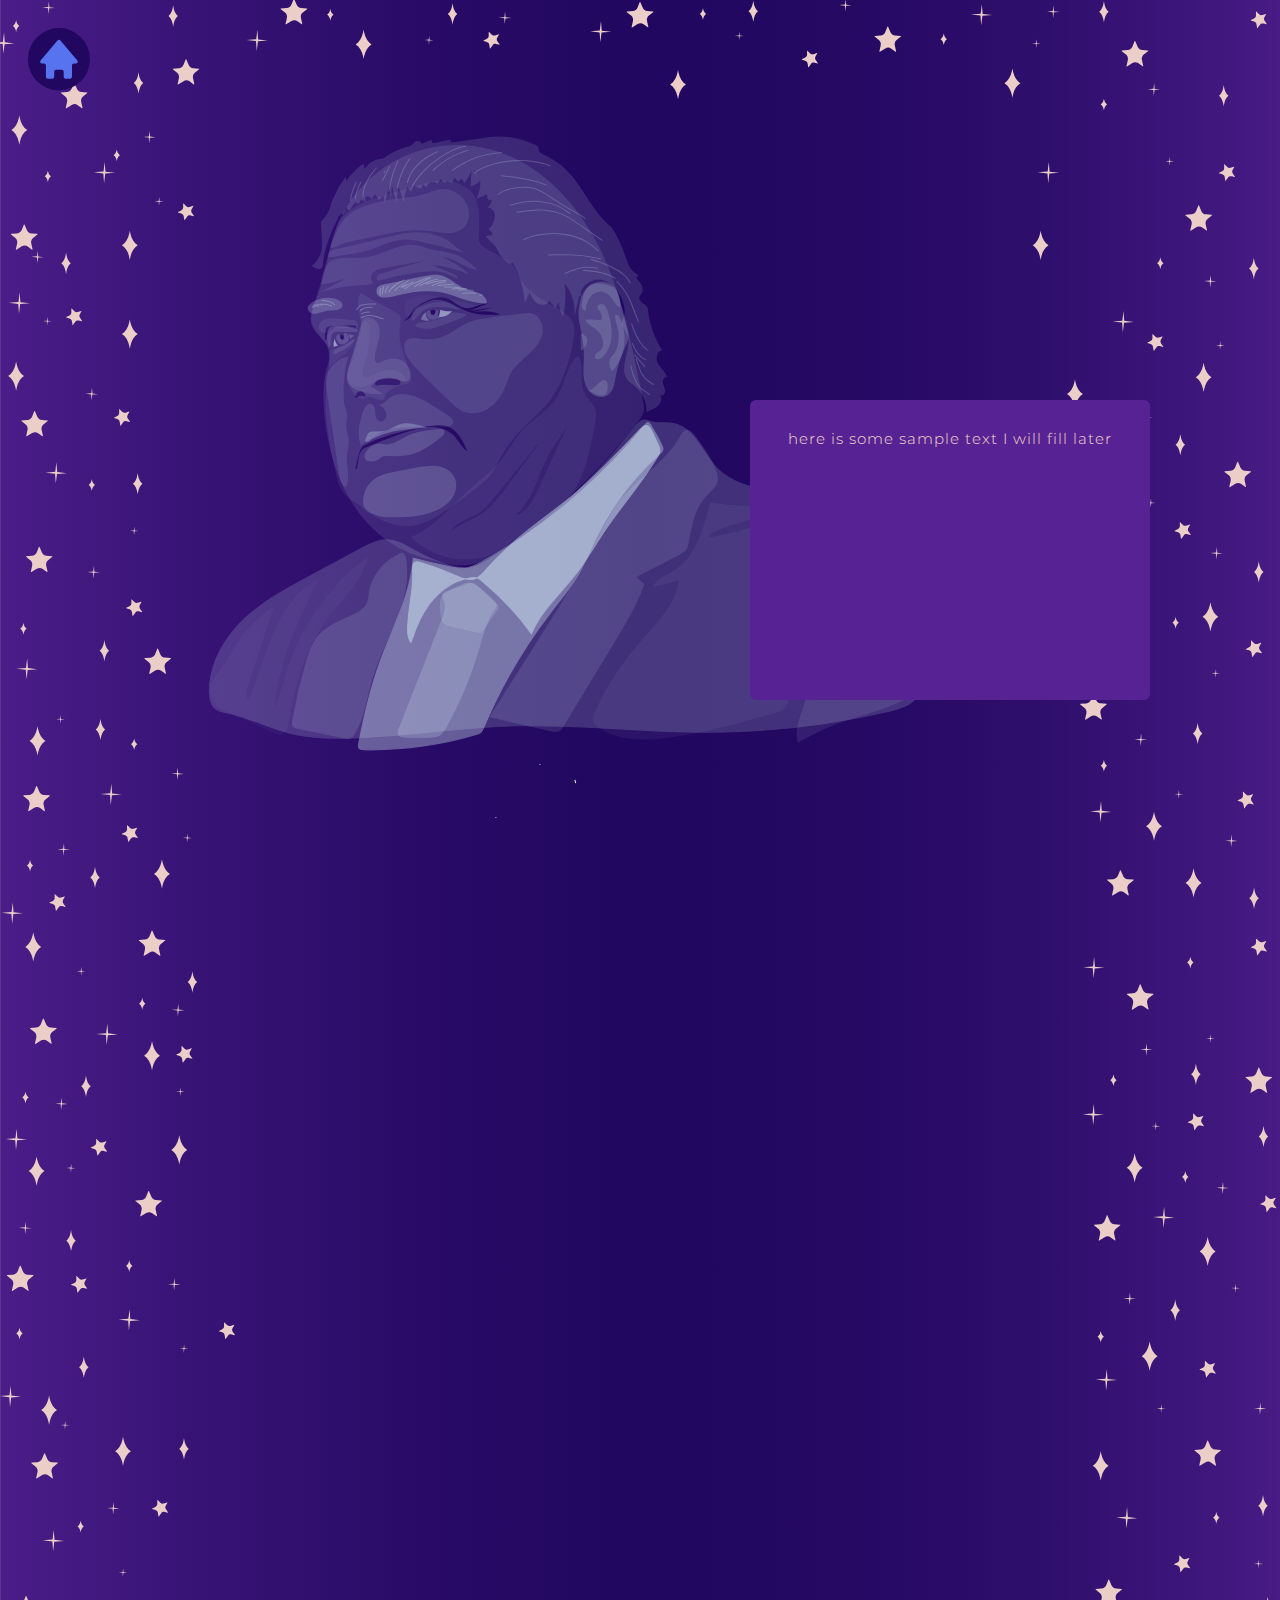
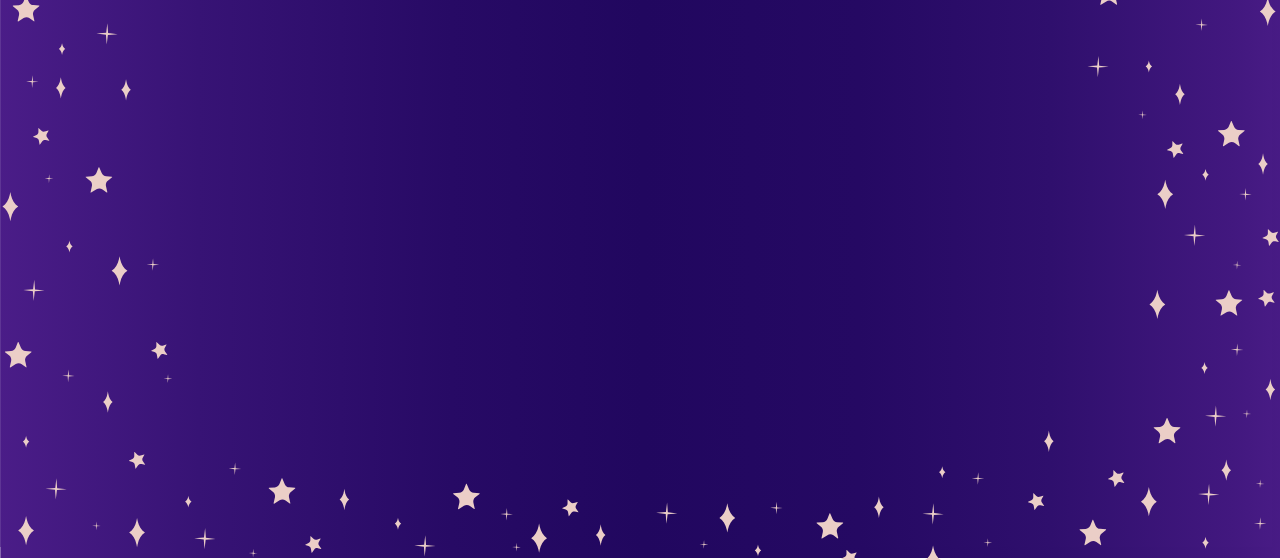
==== dougie.html @ c14ae3fe "Initial Upload" ====
<html lang="en">
<head>
    <meta charset="UTF-8">
    <meta http-equiv="X-UA-Compatible" content="IE=edge">
    <meta name="viewport" content="width=device-width, initial-scale=1.0">
    <title>Doug Ford Detail</title>
    <link rel="stylesheet" href="style.css">
    <link rel="preconnect" href="https://fonts.gstatic.com">
    <link href="https://fonts.googleapis.com/css2?family=Montserrat:ital,wght@0,100;0,200;0,300;0,400;0,500;0,600;0,700;0,800;0,900;1,100;1,200;1,300;1,400;1,500;1,600;1,700;1,800;1,900&display=swap" rel="stylesheet">
</head>
<body class="det-pagebody">
    <img src="Assets/purplegradient.svg">
    <img src="Assets/stars-01.svg" id="stars">

    <img src="Assets/ford-01.svg" id="detail-4" class="graphics">
    <p class="p">here is some sample text I will fill later</p>

<a href="index.html"></a>
    <img src="Assets/home-01.svg" id="home">
</a>


</body>
</html>
---- style.css ----
* {
    margin-top: 0px;
    margin-left: 0px;
    padding:0px;
    box-sizing:border-box;
}
#home {
    position: absolute;
    width: 75px;
    height: auto;
    left: 20px;
    margin-top: 20px;
    z-index: 9999;
}
body {
    background-image: url(Assets/purplegradient.svg);
    background-position: center;
    background-repeat: no-repeat;
    background-size: cover;
    overflow-x: hidden;
    bottom: 0px;
}
#stars {
    position: absolute;
    left: 0px;
    animation-name: bob;
    animation-duration: 3.5s;
    animation-iteration-count: infinite;
    animation-fill-mode: forwards;
    z-index: 1;
    overflow: hidden;
}
@keyframes bob {
    0%, 100% {
        transform: translateY(0px);
        opacity: 30%;
    }
    50% {
        transform: translateY(-3px);
        transform:scale(1.005,1.005);
        opacity: 70%;
    }
}
h1 {
    font-family: 'Montserrat', sans-serif;
    font-size: 40pt;
    font-weight: 800;
    text-align: center;
    letter-spacing: 8px;
    color: #5773EF;
    margin-top:-2320px;
    z-index: +10;
}
em {
    font-weight: 100;
    font-size: +90;
    font-style: normal;
    letter-spacing: -5px;
    color: #EBCEC7;
    vertical-align: middle;
  }
h3 {
    font-family: 'Montserrat', sans-serif;
    font-size: 18pt;
    font-weight: 300;
    text-align: left;
    margin-left: 300px;
    letter-spacing: 5px;
    color: #EBCEC7;
}
#subhead-1{
    position:absolute;
    margin-top: 20px;
}
#subhead-2{
    position:absolute;
    margin-top: 800px;
}
#subhead-3{
    position:absolute;
    margin-top: 1500px;
}

.graphics {
    overflow: hidden;
    position: absolute;
    z-index: 9999;
}
#elebeatle {
    transform:scale(0.4,0.4);
    left: -550px;
    top: -250px;
}

#table {
    transform:scale(0.4,0.4);
    left: 550px;
    top: 750px;
}
#gun {
    transform:scale(0.2,0.2);
    left: -550px;
    top: 700px;
}
#ford {
    transform:scale(0.4,0.4);
    left: 600px;
    top: 1500px;
}
#graph-1 {
    position: absolute;
    transform:scale(0.6,0.6);
    left: 100px;
    top: 200px;
}
#graph-pie {
    position: absolute;
    transform:scale(0.45,0.45);
    left: 240px;
    top: 930px;
}
#graph-3 {
    position: absolute;
    transform:scale(0.7,0.7);
    left: -45px;
    top: 1615px;
    z-index: 200;
}
#stat-1 {
    position: absolute;
    width: 250px;
    height: auto;
    left: 250px;
    top: 1050px;
}
#stat-2 {
    position: absolute;
    width: 250px;
    height: auto;
    left: 480px;
    top: 1050px;
}
#asterisk {
    color: #EBCEC7;
    font-family: 'Montserrat', sans-serif;
    font-weight: 320;
    letter-spacing: 1px;
    font-size: 9pt;
    width: 300px;
    text-indent: -11pt;
    position: absolute;
    left: 750px;
    top: 1115px;
    z-index: 99999999;
    
}
a {
    color: #5773EF;
}
p {
    color: #DAF4FB;
    font-family: 'Montserrat', sans-serif;
    font-weight: 200;
    letter-spacing: 1px;
    font-size: 11pt;
    width: 300px;
    height: 200px;
}
/*Ele-Beatle Page*/
.det-pagebody {
    overflow: hidden;
}
#detail-1 {
    position:absolute;
    transform: scale(0.7,0.7);
    left: -400px;
    top: -350px;
}
#detail-2 {
    position:absolute;
    transform: scale(0.8,0.8);
    left: 0px;
    top: -50px;
}
#detail-3 {
    position:absolute;
    transform: scale(0.35,0.35);
    left: -250px;
    top: -650px;
}
#detail-4 {
    position:absolute;
    transform: scale(0.55,0.55);
    left: -150px;
    top: -200px;
}
.p {
    position: absolute;
    color: #EBCEC7;
    font-family: 'Montserrat', sans-serif;
    font-weight: 320;
    letter-spacing: 1px;
    font-size: 11pt;
    width: 400px;
    border-color: #EBCEC7;
    background-color: #572394;
    text-align: center;
    padding: 30px;
    height: 300px;
    border-radius: 6px;
    border-width: 5px;
    left: 750px;
    top: 400px;
    z-index: 999999;
}
#home {
    position: absolute;
    width: 75px;
    height: auto;
    left: 20px;
    margin-top: 20px;
    z-index: 9999;
}
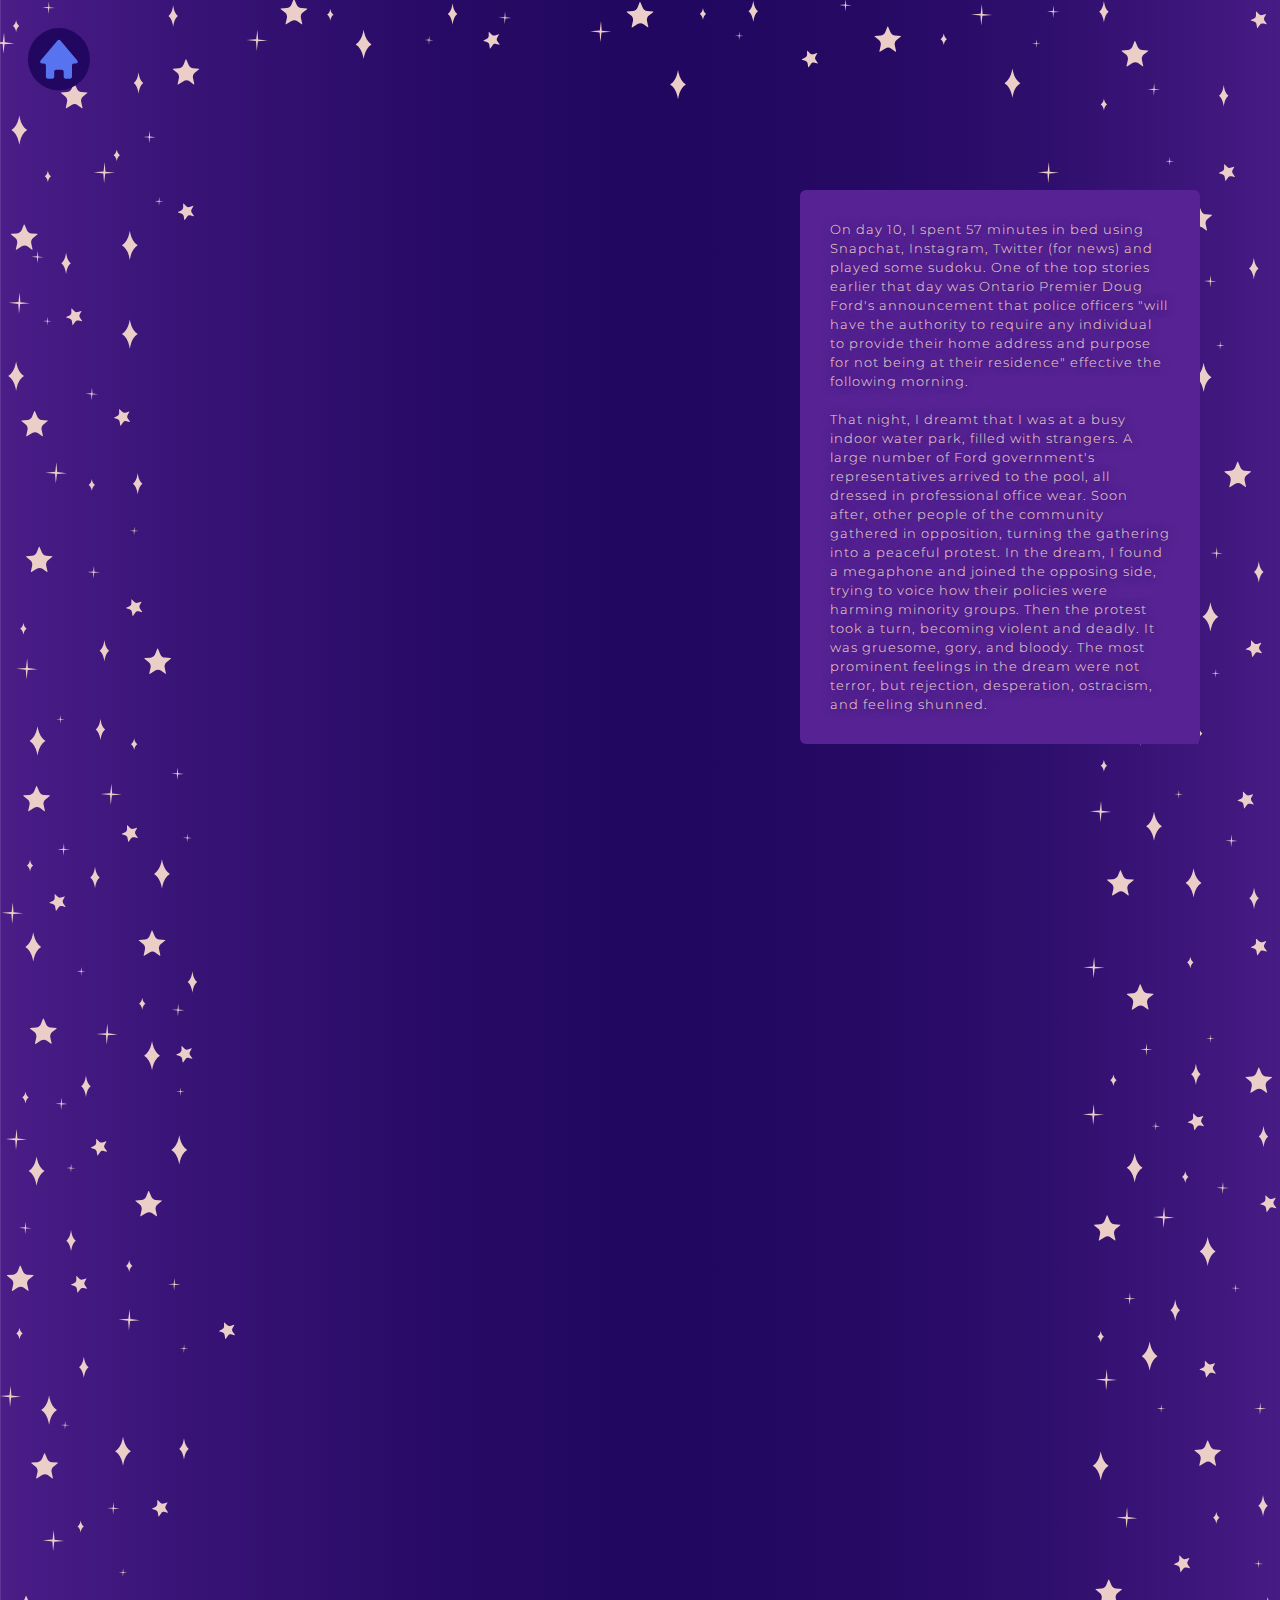
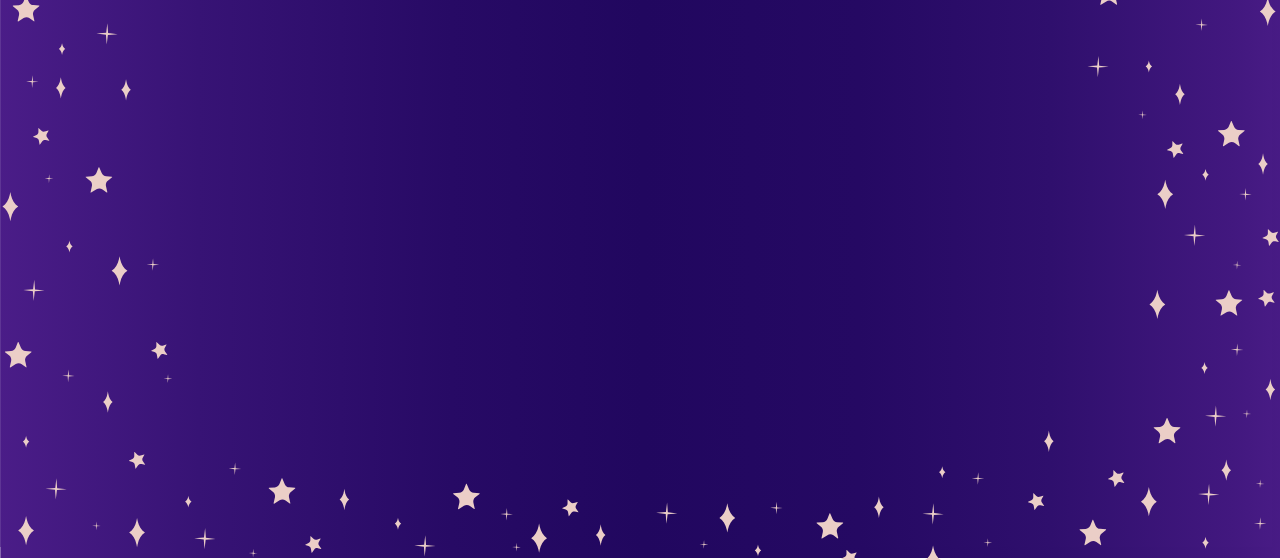
==== commit 472852f8: "Final" ====
--- a/dougie.html
+++ b/dougie.html
@@ -13,9 +13,10 @@
     <img src="Assets/stars-01.svg" id="stars">
 
     <img src="Assets/ford-01.svg" id="detail-4" class="graphics">
-    <p class="p">here is some sample text I will fill later</p>
+    <p class="p" id="ford-det-p">On day 10, I spent 57 minutes in bed using Snapchat, Instagram, Twitter (for news) and played some sudoku. One of the top stories earlier that day was Ontario Premier Doug Ford's announcement that police officers "will have the authority to require any individual to provide their home address and purpose for not being at their residence" effective the following morning.<br><br>
+    That night, I dreamt that I was at a busy indoor water park, filled with strangers. A large number of Ford government's representatives arrived to the pool, all dressed in professional office wear. Soon after, other people of the community gathered in opposition, turning the gathering into a peaceful protest. In the dream, I found a megaphone and joined the opposing side, trying to voice how their policies were harming minority groups. Then the protest took a turn, becoming violent and deadly. It was gruesome, gory, and bloody. The most prominent feelings in the dream were not terror, but rejection, desperation, ostracism, and feeling shunned. </p>
 
-<a href="index.html"></a>
+<a href="index.html">
     <img src="Assets/home-01.svg" id="home">
 </a>
 
--- a/style.css
+++ b/style.css
@@ -3,14 +3,6 @@
     margin-left: 0px;
     padding:0px;
     box-sizing:border-box;
-}
-#home {
-    position: absolute;
-    width: 75px;
-    height: auto;
-    left: 20px;
-    margin-top: 20px;
-    z-index: 9999;
 }
 body {
     background-image: url(Assets/purplegradient.svg);
@@ -41,6 +33,7 @@
         opacity: 70%;
     }
 }
+/*type*/
 h1 {
     font-family: 'Montserrat', sans-serif;
     font-size: 40pt;
@@ -70,42 +63,105 @@
 }
 #subhead-1{
     position:absolute;
-    margin-top: 20px;
+    margin-top: 0px;
 }
 #subhead-2{
     position:absolute;
-    margin-top: 800px;
+    margin-top: 750px;
 }
 #subhead-3{
     position:absolute;
-    margin-top: 1500px;
-}
-
+    margin-top: 1510px;
+}
+p {
+    color: #DAF4FB;
+    font-family: 'Montserrat', sans-serif;
+    font-weight: 300;
+    letter-spacing: 1px;
+    font-size: 9.5pt;
+    line-height: 17px;
+    width: 380px;
+    height: 200px, auto;
+    margin-left: 50px;
+    margin-top: 100px;
+    margin-bottom: 100px;
+    position: absolute;
+    text-shadow: 0px 0px 10px #21075F;
+    z-index: 9999;
+    widows: 4;
+}
+#p1 {
+    left: 350px;
+    top: 180px;
+}
+#p2 {
+    left: 750px;
+    top: 180px;
+    width: 390px;
+}
+#p3 {
+    left: 250px;
+    top: 1080px;
+}
+#p4 {
+    left: 250px;
+    top: 1270px;
+}
+#p5 {
+    left: 250px;
+    top: 1460px;
+}
+#p6 {
+    left: 250px;
+    top: 1680px;
+}
+#explore {
+    left: 850px;
+    top: 1820px;
+}
 .graphics {
     overflow: hidden;
     position: absolute;
     z-index: 9999;
 }
+@keyframes fadein {
+    0% {
+        transform: scale(0.8,0.8);
+        opacity: 0%;
+    }
+    100% {opacity: 100%}
+}
 #elebeatle {
     transform:scale(0.4,0.4);
-    left: -550px;
+    left: -590px;
     top: -250px;
-}
+    opacity: 0%;
 
+}
+.start {
+    animation-name: fadein;
+    animation-duration: 3s;
+    animation-iteration-count: 1;
+    animation-delay: 1s;
+    animation-fill-mode: forwards;
+}
 #table {
     transform:scale(0.4,0.4);
     left: 550px;
-    top: 750px;
+    top: 730px;
+    opacity: 0%;
 }
 #gun {
     transform:scale(0.2,0.2);
     left: -550px;
     top: 700px;
+    opacity: 0%;
 }
 #ford {
     transform:scale(0.4,0.4);
     left: 600px;
     top: 1500px;
+    opacity: 0%;
 }
 #graph-1 {
     position: absolute;
@@ -122,97 +178,43 @@
 #graph-3 {
     position: absolute;
     transform:scale(0.7,0.7);
-    left: -45px;
-    top: 1615px;
+    left: -75px;
+    top: 1770px;
     z-index: 200;
 }
 #stat-1 {
     position: absolute;
     width: 250px;
     height: auto;
-    left: 250px;
-    top: 1050px;
+    left: 230px;
+    top: 1000px;
 }
 #stat-2 {
     position: absolute;
     width: 250px;
     height: auto;
-    left: 480px;
-    top: 1050px;
-}
-#asterisk {
+    left: 450px;
+    top: 1000px;
+}
+h6{
     color: #EBCEC7;
     font-family: 'Montserrat', sans-serif;
     font-weight: 320;
     letter-spacing: 1px;
     font-size: 9pt;
+    position: absolute;
     width: 300px;
+}
+#asterisk {
     text-indent: -11pt;
-    position: absolute;
-    left: 750px;
-    top: 1115px;
+    left: 730px;
+    top: 1070px;
     z-index: 99999999;
-    
 }
 a {
     color: #5773EF;
 }
-p {
-    color: #DAF4FB;
-    font-family: 'Montserrat', sans-serif;
-    font-weight: 200;
-    letter-spacing: 1px;
-    font-size: 11pt;
-    width: 300px;
-    height: 200px;
-}
-/*Ele-Beatle Page*/
-.det-pagebody {
-    overflow: hidden;
-}
-#detail-1 {
-    position:absolute;
-    transform: scale(0.7,0.7);
-    left: -400px;
-    top: -350px;
-}
-#detail-2 {
-    position:absolute;
-    transform: scale(0.8,0.8);
-    left: 0px;
-    top: -50px;
-}
-#detail-3 {
-    position:absolute;
-    transform: scale(0.35,0.35);
-    left: -250px;
-    top: -650px;
-}
-#detail-4 {
-    position:absolute;
-    transform: scale(0.55,0.55);
-    left: -150px;
-    top: -200px;
-}
-.p {
-    position: absolute;
-    color: #EBCEC7;
-    font-family: 'Montserrat', sans-serif;
-    font-weight: 320;
-    letter-spacing: 1px;
-    font-size: 11pt;
-    width: 400px;
-    border-color: #EBCEC7;
-    background-color: #572394;
-    text-align: center;
-    padding: 30px;
-    height: 300px;
-    border-radius: 6px;
-    border-width: 5px;
-    left: 750px;
-    top: 400px;
-    z-index: 999999;
-}
+/*Detail Pages*/
 #home {
     position: absolute;
     width: 75px;
@@ -220,4 +222,75 @@
     left: 20px;
     margin-top: 20px;
     z-index: 9999;
+}
+.det-pagebody {
+    overflow: hidden;
+}
+#detail-1 {
+    position:absolute;
+    transform: scale(0.7,0.7);
+    left: -400px;
+    top: -350px;
+    opacity: 0%;
+    animation-name: fadein;
+    animation-duration: 3s;
+    animation-iteration-count: 1;
+    animation-fill-mode: forwards;
+}
+#detail-2 {
+    position:absolute;
+    transform: scale(0.8,0.8);
+    left: 0px;
+    top: -50px;
+    opacity: 0%;
+    animation-name: fadein;
+    animation-duration: 3s;
+    animation-iteration-count: 1;
+    animation-fill-mode: forwards;
+}
+#detail-3 {
+    position:absolute;
+    transform: scale(0.35,0.35);
+    left: -250px;
+    top: -650px;
+    opacity: 0%;
+    animation-name: fadein;
+    animation-duration: 3s;
+    animation-iteration-count: 1;
+    animation-fill-mode: forwards;
+}
+#detail-4 {
+    position:absolute;
+    transform: scale(0.55,0.55);
+    left: -150px;
+    top: -200px;
+    opacity: 0%;
+    animation-name: fadein;
+    animation-duration: 3s;
+    animation-iteration-count: 1;
+    animation-fill-mode: forwards;
+}
+.p {
+    position: absolute;
+    color: #EBCEC7;
+    font-family: 'Montserrat', sans-serif;
+    font-weight: 320;
+    letter-spacing: 1px;
+    line-height: 19px;
+    font-size: 10pt;
+    width: 400px;
+    border-color: #EBCEC7;
+    background-color: #572394;
+    text-align: left;
+    padding: 30px;
+    height: 300px, auto;
+    border-radius: 6px;
+    border-width: 5px;
+    left: 750px;
+    top: 350px;
+    margin-top: 0px;
+    z-index: 999999;
+}
+#ford-det-p {
+    top: 190px;
 }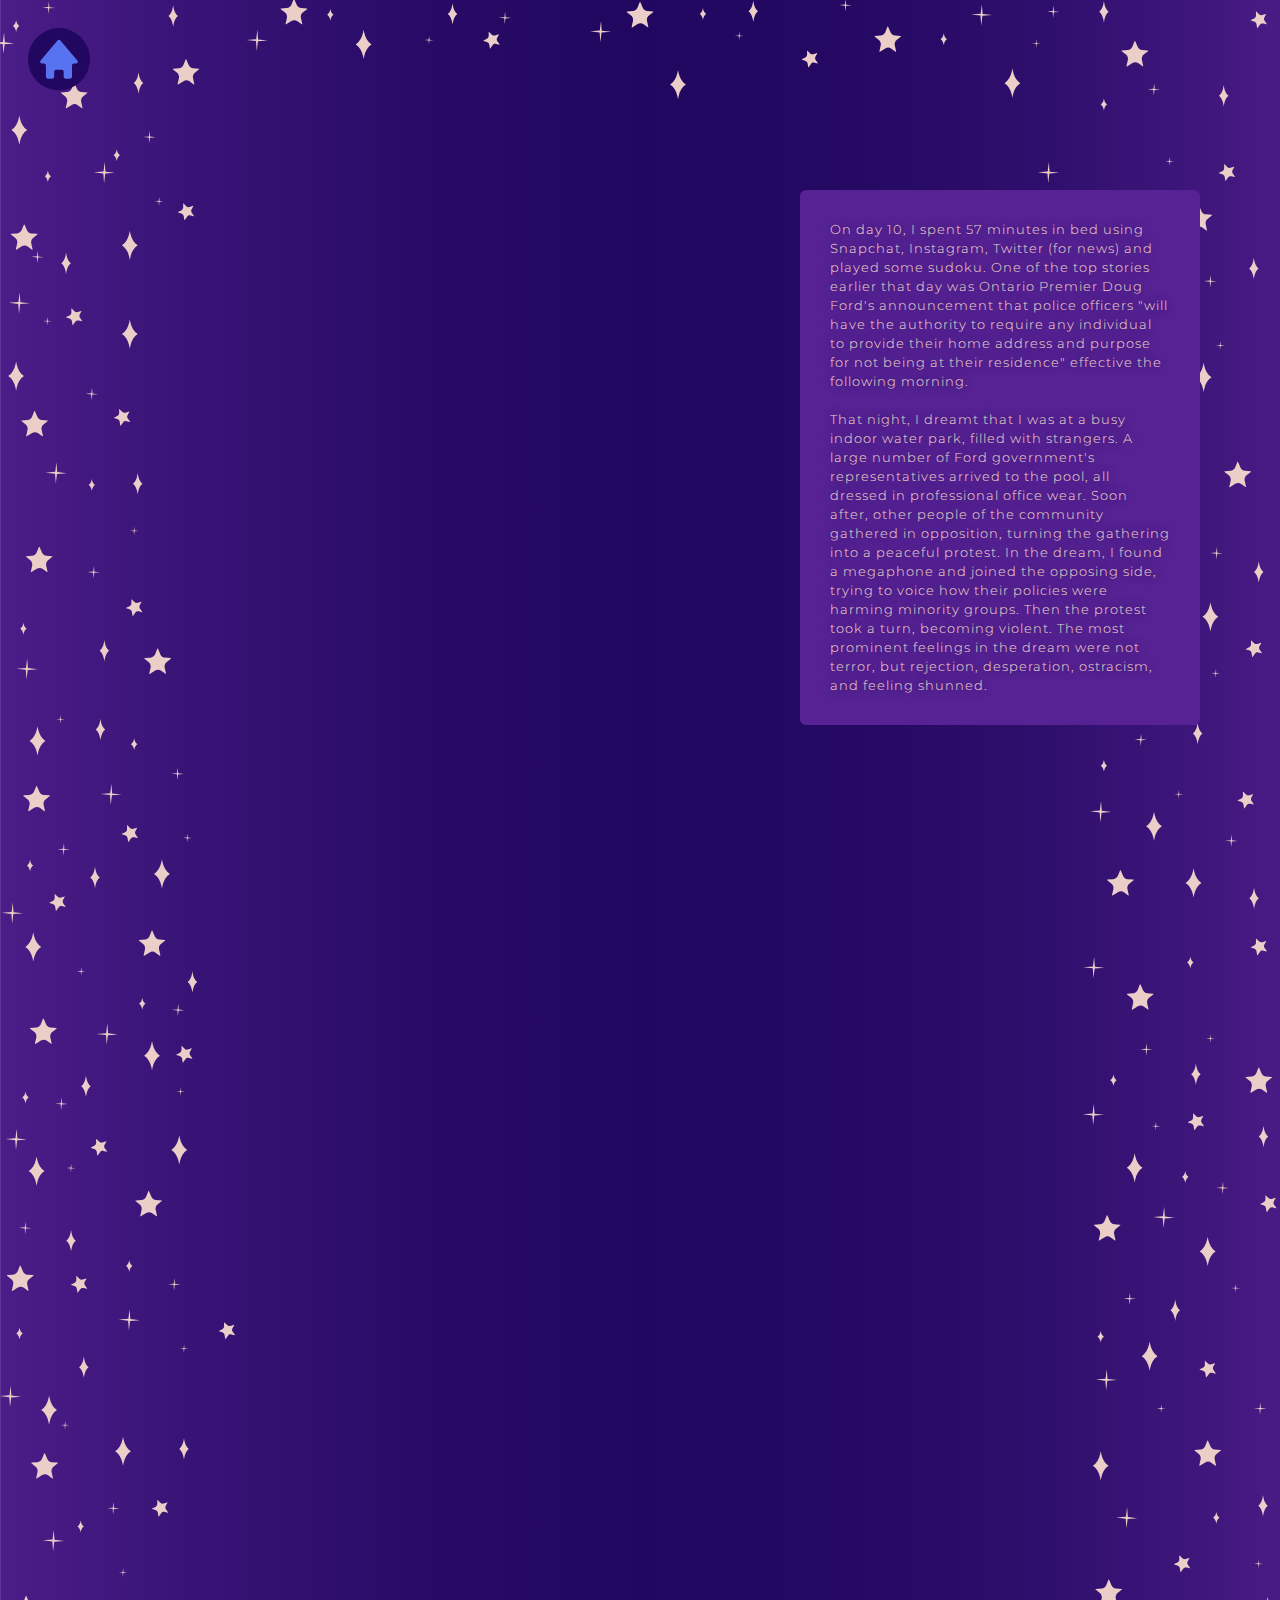
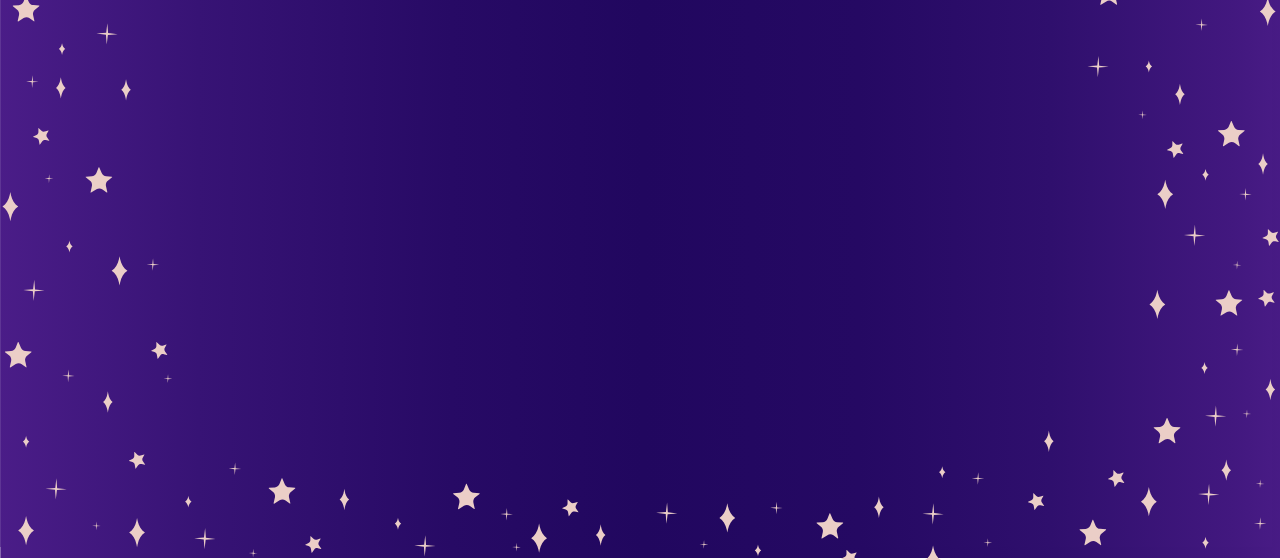
==== commit 0daa53cf: "text edit" ====
--- a/dougie.html
+++ b/dougie.html
@@ -14,7 +14,7 @@
 
     <img src="Assets/ford-01.svg" id="detail-4" class="graphics">
     <p class="p" id="ford-det-p">On day 10, I spent 57 minutes in bed using Snapchat, Instagram, Twitter (for news) and played some sudoku. One of the top stories earlier that day was Ontario Premier Doug Ford's announcement that police officers "will have the authority to require any individual to provide their home address and purpose for not being at their residence" effective the following morning.<br><br>
-    That night, I dreamt that I was at a busy indoor water park, filled with strangers. A large number of Ford government's representatives arrived to the pool, all dressed in professional office wear. Soon after, other people of the community gathered in opposition, turning the gathering into a peaceful protest. In the dream, I found a megaphone and joined the opposing side, trying to voice how their policies were harming minority groups. Then the protest took a turn, becoming violent and deadly. It was gruesome, gory, and bloody. The most prominent feelings in the dream were not terror, but rejection, desperation, ostracism, and feeling shunned. </p>
+    That night, I dreamt that I was at a busy indoor water park, filled with strangers. A large number of Ford government's representatives arrived to the pool, all dressed in professional office wear. Soon after, other people of the community gathered in opposition, turning the gathering into a peaceful protest. In the dream, I found a megaphone and joined the opposing side, trying to voice how their policies were harming minority groups. Then the protest took a turn, becoming violent. The most prominent feelings in the dream were not terror, but rejection, desperation, ostracism, and feeling shunned. </p>
 
 <a href="index.html">
     <img src="Assets/home-01.svg" id="home">
@@ -22,4 +22,4 @@
 
 
 </body>
-</html>+</html>
